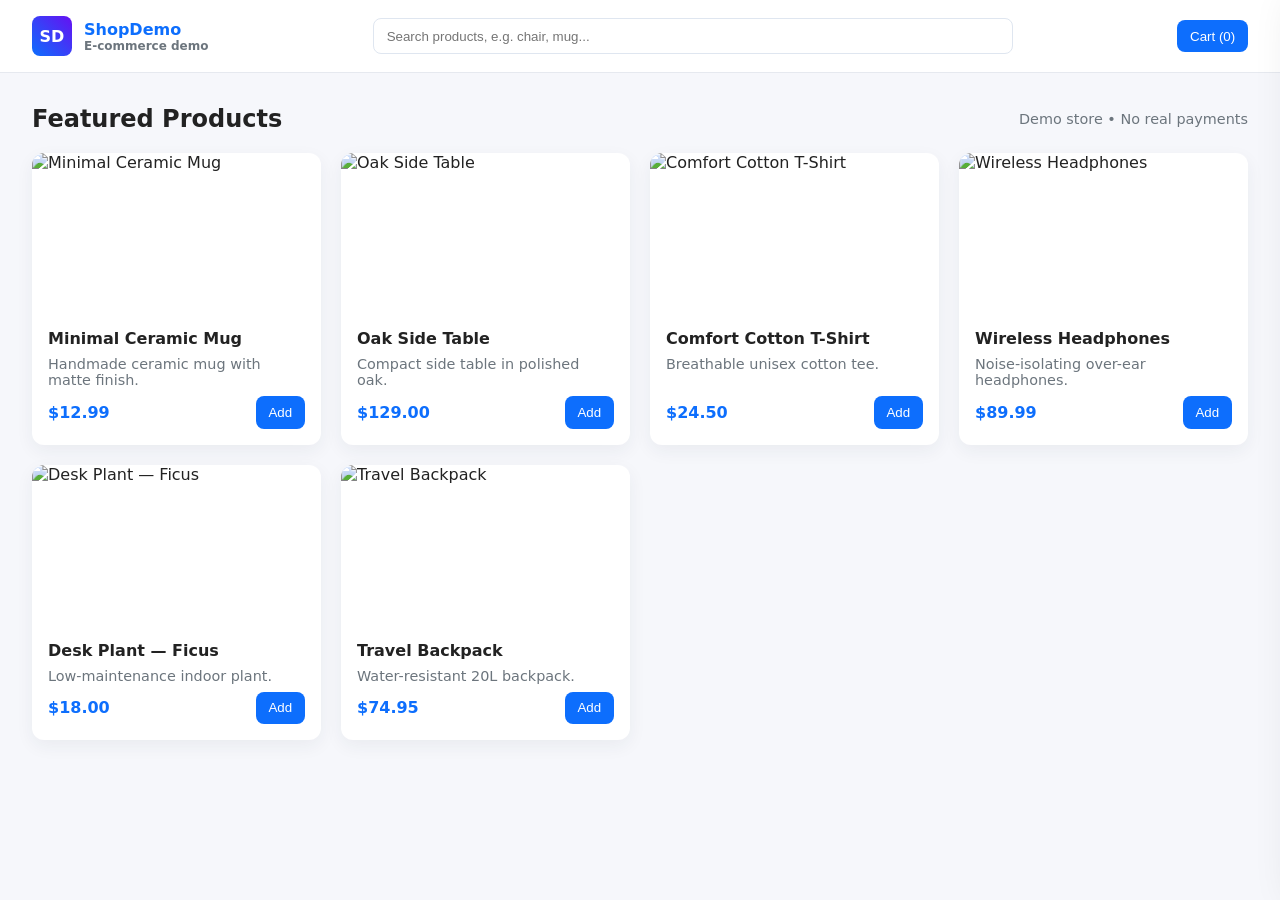
==== ecommerce.html @ 6e491594 "Add ecommerce.html: simple single-file e-commerce demo" ====
<!doctype html>
<html lang="en">
<head>
  <meta charset="utf-8">
  <meta name="viewport" content="width=device-width, initial-scale=1">
  <title>Simple E‑Commerce — WebDevIILP</title>
  <meta name="description" content="A simple HTML/CSS/JS e-commerce demo with product listing and cart saved to localStorage.">
  <style>
    :root{--primary:#0d6efd;--bg:#f6f7fb;--card:#fff;--muted:#6c757d}
    *{box-sizing:border-box}
    body{font-family:Inter, system-ui, -apple-system, 'Segoe UI', Roboto, 'Helvetica Neue', Arial; background:var(--bg); margin:0;color:#222}
    header{background:#fff;border-bottom:1px solid #e6e9ef;padding:1rem 2rem;display:flex;align-items:center;justify-content:space-between;gap:1rem;position:sticky;top:0;z-index:20}
    .brand{display:flex;align-items:center;gap:.75rem;font-weight:700;color:var(--primary)}
    .brand .logo{width:40px;height:40px;background:linear-gradient(45deg,var(--primary),#6610f2);border-radius:8px;display:inline-grid;place-items:center;color:#fff;font-weight:700}
    .search{flex:1;max-width:640px}
    .search input{width:100%;padding:.6rem .8rem;border-radius:8px;border:1px solid #dfe6f0}
    .actions{display:flex;align-items:center;gap:.5rem}
    .btn{background:var(--primary);color:#fff;padding:.55rem .8rem;border-radius:8px;border:none;cursor:pointer}
    .btn.secondary{background:#fff;color:var(--primary);border:1px solid #e6e9ef}

    main{padding:2rem}
    .grid{display:grid;grid-template-columns:repeat(auto-fill,minmax(240px,1fr));gap:1.25rem}
    .card{background:var(--card);border-radius:12px;overflow:hidden;box-shadow:0 6px 18px rgba(33,47,70,0.06);display:flex;flex-direction:column}
    .card img{width:100%;height:160px;object-fit:cover}
    .card-body{padding:1rem;display:flex;flex-direction:column;gap:.5rem;flex:1}
    .card h3{margin:0;font-size:1rem}
    .price-row{display:flex;align-items:center;justify-content:space-between;margin-top:auto}
    .price{font-weight:700;color:var(--primary)}
    .muted{color:var(--muted);font-size:.9rem}

    /* Cart drawer */
    .cart-drawer{position:fixed;right:0;top:0;bottom:0;width:360px;transform:translateX(110%);transition:transform .25s ease-in-out;background:#fff;box-shadow:-20px 0 40px rgba(15,23,42,0.12);z-index:40;display:flex;flex-direction:column}
    .cart-drawer.open{transform:translateX(0)}
    .cart-head{padding:1rem;border-bottom:1px solid #eef2f7;display:flex;align-items:center;justify-content:space-between}
    .cart-items{padding:1rem;overflow:auto;flex:1}
    .cart-item{display:flex;gap:.75rem;padding:.75rem 0;border-bottom:1px dashed #f1f3f6}
    .cart-item img{width:64px;height:64px;object-fit:cover;border-radius:8px}
    .qty{display:flex;align-items:center;gap:.5rem}
    .qty button{padding:.25rem .45rem;border:1px solid #e6e9ef;background:#fff;border-radius:6px}
    .cart-footer{padding:1rem;border-top:1px solid #eef2f7}

    /* small screens */
    @media (max-width:600px){
      .cart-drawer{width:100%}
      header{padding:0.6rem 1rem}
      main{padding:1rem}
    }

    /* utility */
    .center{display:grid;place-items:center}
  </style>
</head>
<body>
<header>
  <div class="brand">
    <div class="logo">SD</div>
    <div>
      <div>ShopDemo</div>
      <div style="font-size:.75rem;color:var(--muted);">E‑commerce demo</div>
    </div>
  </div>

  <div class="search">
    <input id="search" placeholder="Search products, e.g. chair, mug..." />
  </div>

  <div class="actions">
    <button id="view-cart" class="btn">Cart (<span id="cart-count">0</span>)</button>
  </div>
</header>

<main>
  <section style="margin-bottom:1.25rem;display:flex;align-items:center;justify-content:space-between;gap:1rem">
    <h2 style="margin:0">Featured Products</h2>
    <div class="muted">Demo store • No real payments</div>
  </section>

  <section id="products" class="grid"></section>

  <div id="empty" class="center" style="padding:4rem;display:none">
    <div style="text-align:center">
      <h3>No products found</h3>
      <p class="muted">Try a different search or clear filters.</p>
    </div>
  </div>
</main>

<!-- Cart drawer -->
<aside id="cart" class="cart-drawer" aria-hidden="true">
  <div class="cart-head">
    <div>
      <strong>Your Cart</strong>
      <div class="muted" id="cart-items-count">0 items</div>
    </div>
    <div>
      <button id="close-cart" class="btn secondary">Close</button>
    </div>
  </div>
  <div class="cart-items" id="cart-list"></div>
  <div class="cart-footer">
    <div style="display:flex;align-items:center;justify-content:space-between;margin-bottom:.75rem">
      <div class="muted">Subtotal</div>
      <div style="font-weight:700">$<span id="subtotal">0.00</span></div>
    </div>
    <div style="display:flex;gap:.5rem">
      <button id="checkout" class="btn" style="flex:1">Checkout</button>
      <button id="clear-cart" class="btn secondary">Clear</button>
    </div>
  </div>
</aside>

<script>
// Sample product data
const products = [
  {id:1,title:'Minimal Ceramic Mug',price:12.99,tag:'mug',img:'https://picsum.photos/seed/mug/800/600',desc:'Handmade ceramic mug with matte finish.'},
  {id:2,title:'Oak Side Table',price:129.00,tag:'furniture',img:'https://picsum.photos/seed/table/800/600',desc:'Compact side table in polished oak.'},
  {id:3,title:'Comfort Cotton T-Shirt',price:24.5,tag:'clothing',img:'https://picsum.photos/seed/tshirt/800/600',desc:'Breathable unisex cotton tee.'},
  {id:4,title:'Wireless Headphones',price:89.99,tag:'electronics',img:'https://picsum.photos/seed/headphones/800/600',desc:'Noise-isolating over-ear headphones.'},
  {id:5,title:'Desk Plant — Ficus',price:18.0,tag:'plants',img:'https://picsum.photos/seed/plant/800/600',desc:'Low-maintenance indoor plant.'},
  {id:6,title:'Travel Backpack',price:74.95,tag:'bags',img:'https://picsum.photos/seed/backpack/800/600',desc:'Water-resistant 20L backpack.'}
];

// Cart handling using localStorage
const CART_KEY = 'webdevilp_cart_v1';
let cart = JSON.parse(localStorage.getItem(CART_KEY) || '{}');

function saveCart(){
  localStorage.setItem(CART_KEY, JSON.stringify(cart));
  renderCartCount();
}

function addToCart(id){
  cart[id] = (cart[id]||0)+1;
  saveCart();
  renderCart();
}

function removeFromCart(id){
  delete cart[id];
  saveCart();
  renderCart();
}

function changeQty(id, delta){
  if(!cart[id]) return;
  cart[id] = Math.max(0, cart[id]+delta);
  if(cart[id] === 0) delete cart[id];
  saveCart();
  renderCart();
}

function clearCart(){ cart = {}; saveCart(); renderCart(); }

function cartItems(){
  return Object.keys(cart).map(k=>({product:products.find(p=>p.id==k),qty:cart[k]})).filter(x=>x.product);
}

function subtotal(){
  return cartItems().reduce((s, it)=>s + (it.product.price * it.qty), 0);
}

// Render products
const productsEl = document.getElementById('products');
const emptyEl = document.getElementById('empty');
function renderProducts(list = products){
  productsEl.innerHTML = '';
  if(list.length === 0){ emptyEl.style.display='block'; return; } else { emptyEl.style.display='none'; }
  list.forEach(p=>{
    const el = document.createElement('article'); el.className='card';
    el.innerHTML = `
      <img loading="lazy" src="${p.img}" alt="${p.title}">
      <div class="card-body">
        <h3>${p.title}</h3>
        <div class="muted">${p.desc}</div>
        <div class="price-row">
          <div class="price">$${p.price.toFixed(2)}</div>
          <button class="btn" data-id="${p.id}">Add</button>
        </div>
      </div>
    `;
    productsEl.appendChild(el);
  });
}

// Render cart drawer
const cartDrawer = document.getElementById('cart');
const cartList = document.getElementById('cart-list');
const subtotalEl = document.getElementById('subtotal');
const cartCountEl = document.getElementById('cart-count');
const cartItemsCountEl = document.getElementById('cart-items-count');

function renderCartCount(){
  const count = Object.values(cart).reduce((s,n)=>s+n,0);
  cartCountEl.textContent = count;
}

function renderCart(){
  const items = cartItems();
  cartList.innerHTML = '';
  if(items.length === 0){
    cartList.innerHTML = '<div class="center" style="padding:2rem;color:var(--muted)">Your cart is empty</div>';
  } else {
    items.forEach(it=>{
      const row = document.createElement('div'); row.className='cart-item';
      row.innerHTML = `
        <img src="${it.product.img}" alt="${it.product.title}">
        <div style="flex:1;display:flex;flex-direction:column;justify-content:space-between">
          <div>
            <strong>${it.product.title}</strong>
            <div class="muted">$${it.product.price.toFixed(2)}</div>
          </div>
          <div style="display:flex;align-items:center;justify-content:space-between">
            <div class="qty">
              <button data-action="dec" data-id="${it.product.id}">-</button>
              <div style="min-width:28px;text-align:center">${it.qty}</div>
              <button data-action="inc" data-id="${it.product.id}">+</button>
            </div>
            <button data-action="remove" data-id="${it.product.id}" class="btn secondary">Remove</button>
          </div>
        </div>
      `;
      cartList.appendChild(row);
    })
  }
  subtotalEl.textContent = subtotal().toFixed(2);
  cartItemsCountEl.textContent = `${items.length} item${items.length!==1?'s':''}`;
  renderCartCount();
}

// Event delegation
document.addEventListener('click', (e)=>{
  const add = e.target.closest('button[data-id]');
  if(add && add.dataset.id){ addToCart(add.dataset.id); }
  const viewCart = e.target.closest('#view-cart');
  if(viewCart){ openCart(); }
  const closeCart = e.target.closest('#close-cart');
  if(closeCart){ closeCartFn(); }
  const clearBtn = e.target.closest('#clear-cart');
  if(clearBtn){ if(confirm('Clear cart?')) clearCart(); }
  const checkout = e.target.closest('#checkout');
  if(checkout){ alert('This is a demo. No payment is processed.\nOrder total: $'+subtotal().toFixed(2)); }

  const cartAction = e.target.closest('[data-action]');
  if(cartAction){
    const id = cartAction.dataset.id;
    if(cartAction.dataset.action === 'inc') changeQty(id,1);
    if(cartAction.dataset.action === 'dec') changeQty(id,-1);
    if(cartAction.dataset.action === 'remove') removeFromCart(id);
  }
});

// Search
const searchInput = document.getElementById('search');
searchInput.addEventListener('input', ()=>{
  const q = searchInput.value.trim().toLowerCase();
  if(!q) return renderProducts(products);
  const filtered = products.filter(p => (p.title+p.desc+p.tag).toLowerCase().includes(q));
  renderProducts(filtered);
});

// drawer functions
function openCart(){ cartDrawer.classList.add('open'); cartDrawer.setAttribute('aria-hidden','false'); }
function closeCartFn(){ cartDrawer.classList.remove('open'); cartDrawer.setAttribute('aria-hidden','true'); }

// init
renderProducts();
renderCart();
</script>
</body>
</html>
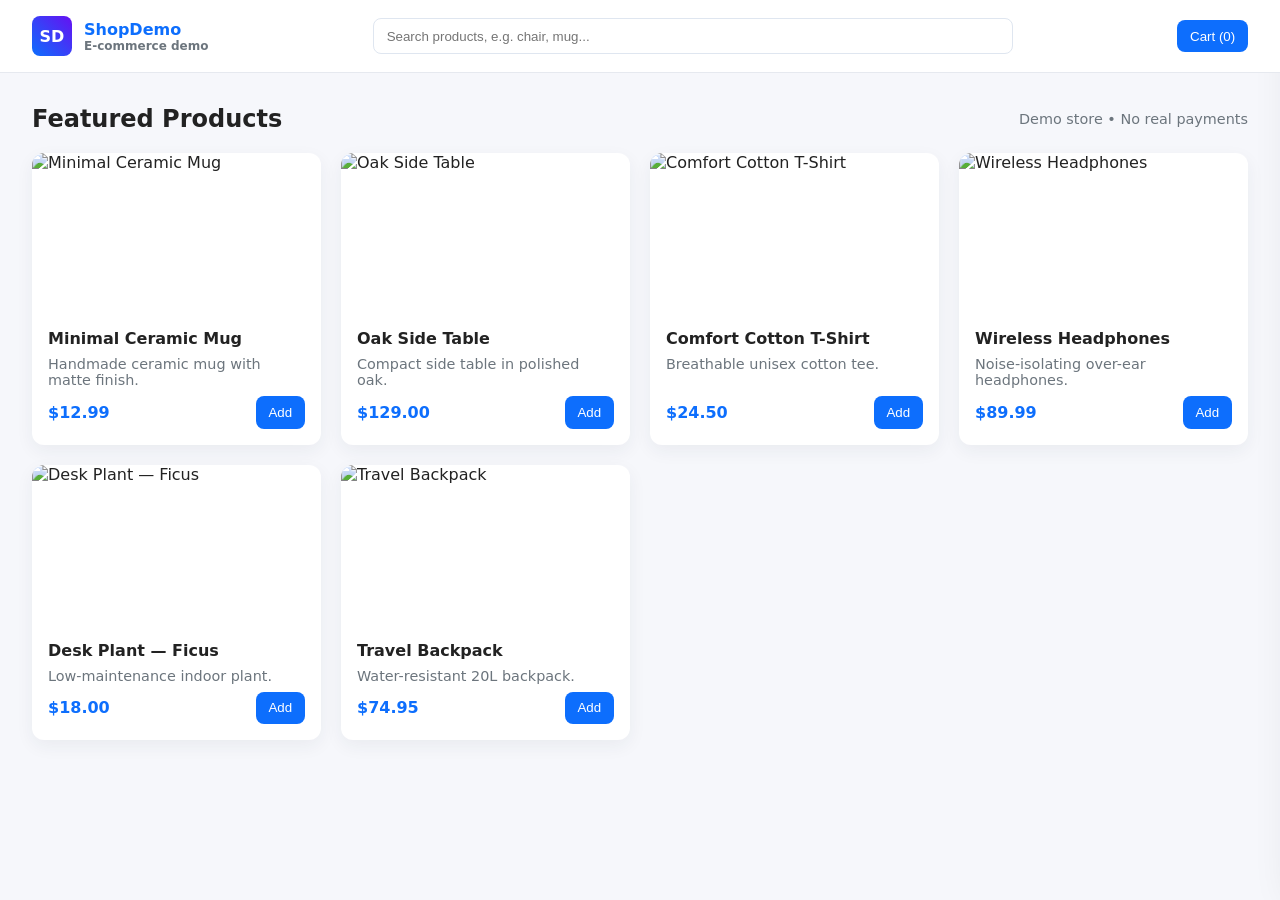
==== commit d3318039: "Update ecommerce.html (pushed via assistant)" ====
--- a/ecommerce.html
+++ b/ecommerce.html
@@ -29,7 +29,7 @@
     .muted{color:var(--muted);font-size:.9rem}
 
     /* Cart drawer */
-    .cart-drawer{position:fixed;right:0;top:0;bottom:0;width:360px;transform:translateX(110%);transition:transform .25s ease-in-out;background:#fff;box-shadow:-20px 0 40px rgba(15,23,42,0.12);z-index:40;display:flex;flex-direction:column}
+    .cart-drawer{position:fixed;right:0;top:0;bottom:0;width:360px;transform:translateX(110%);transition:transform .25s ease-in-out;background:#fff;box-shadow:-20px 0 40px rgba(15,23,42,0.12);z-in[...]
     .cart-drawer.open{transform:translateX(0)}
     .cart-head{padding:1rem;border-bottom:1px solid #eef2f7;display:flex;align-items:center;justify-content:space-between}
     .cart-items{padding:1rem;overflow:auto;flex:1}
